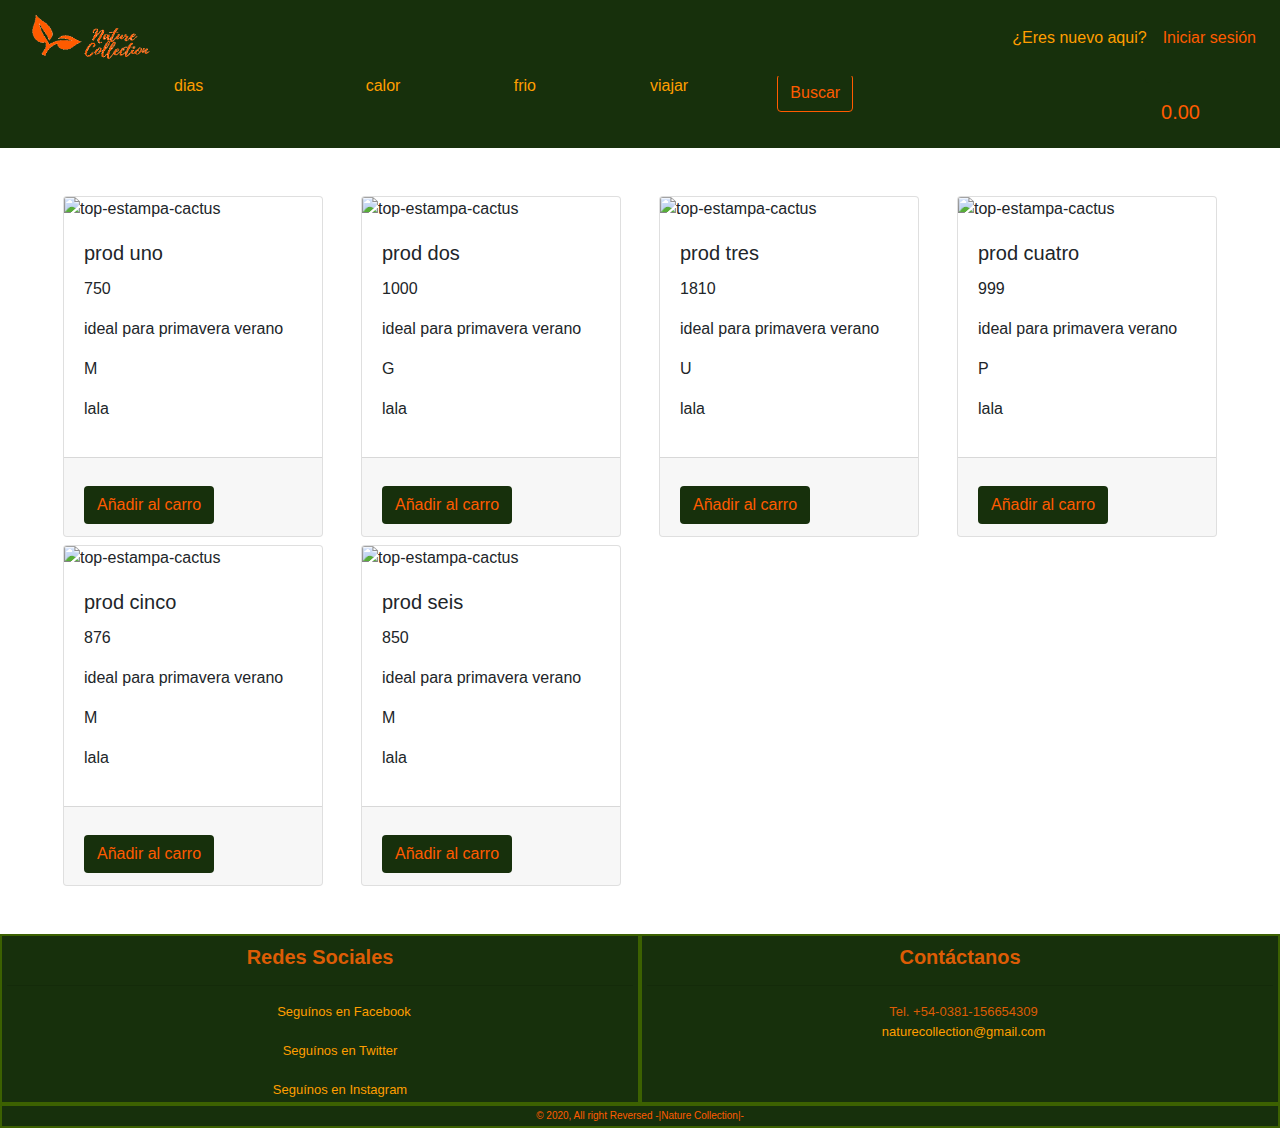
==== html/index_aux.html @ 307f5f38 "backup de index en el sentido que funciona presionar el carrito para que me aparezca el modal y las " ====
<!DOCTYPE html>
<html lang="es">
  <head>
    <!-- Required meta tags -->
    <meta charset="utf-8" />
    <meta
      name="viewport"
      content="width=device-width, initial-scale=1, shrink-to-fit=no"
    />

    <!-- Bootstrap CSS -->
    <link
      rel="stylesheet"
      href="https://stackpath.bootstrapcdn.com/bootstrap/4.5.2/css/bootstrap.min.css"
      integrity="sha384-JcKb8q3iqJ61gNV9KGb8thSsNjpSL0n8PARn9HuZOnIxN0hoP+VmmDGMN5t9UJ0Z"
      crossorigin="anonymous"
    />  
    
    
    <link rel="shortcut icon" href="../img/2049logoFav.ico" type="image/x-icon" />

    <link rel="stylesheet" href="../css/style.css" />

     <!--fontawesome-->
     <script src="https://kit.fontawesome.com/2e324fbfc1.js" crossorigin="anonymous"></script>

    <title>Nature Collection</title>
  </head>

  <body>
    <!--Main Navigation-->

    <!--Navbar1-->
        <!-- <div id="navbar1" class="container-fluid bg-green "> -->
      <nav class="navbar navbar-expand-lg  bg-green container-fluid fixed-top">
        <button
          class="navbar-toggler btn-buscar"
          type="button"
          data-toggle="collapse"
          data-target="#navbarTogglerDemo01"
          aria-controls="navbarTogglerDemo01"
          aria-expanded="false"
          aria-label="Toggle navigation"
        >
          <span class="navbar-toggler-icon"></span>
        </button>
        <a class="navbar-brand ml-3" href="#">
          <img
            src="../img/natureLogo.png"
            width="120px"
            height="50px"
            class="d-inline-block align-top"
            alt=""
            loading="lazy"
          />
        </a>

        <div class="collapse navbar-collapse" id="navbarTogglerDemo01">
          <ul class="navbar-nav ml-auto mt-2 mt-lg-0">
            <li class="nav-item">
              <a class="nav-link text-orangeLight" href="#">¿Eres nuevo aqui?</a>
            </li>
            <li class="nav-item">
              <a
                class="nav-link text-orange"
                href="#"
                data-toggle="modal"
                data-target="#modal"
                >Iniciar sesión</a
              >
            </li>
          </ul>
        </div>
      </nav>
    <!-- </div> -->
      <!--Navbar1----------->
    
  

    <!--Navbar2-->
    <!-- <div id="navbar2"class="container-fluid bg-green "> -->
      <nav
        class="navbar navbar-expand-lg bg-green container-fluid "
      >
        <button
          class="navbar-toggler btn-buscar"
          type="button"
          data-toggle="collapse"
          data-target="#navbarTogglerDemo03"
          aria-controls="navbarTogglerDemo03"
          aria-expanded="false"
          aria-label="Toggle navigation"
        >
          <span class="navbar-toggler-icon"></span>
        </button>

        <div class="collapse navbar-collapse" id="navbarTogglerDemo03">
          <ul class="navbar-nav  mt-2 mt-lg-0 navbar-ml">
            <li class="nav-item mr-5">
              <a class="nav-link text-orangeLight" href="#">Para todos los dias</a>
            </li>
            <li class="nav-item mr-5">
              <a class="nav-link text-orangeLight" href="#">Para el calor</a>
            </li>
            <li class="nav-item mr-5">
              <a class="nav-link text-orangeLight" href="#">Para el frio</a>
            </li>
            <li class="nav-item mr-5">
              <a class="nav-link text-orangeLight" href="#">Para viajar</a>
            </li>
          </ul>
          <form class="form-inline my-2 my-lg-0">
            <input
              class="form-control mr-sm-2"
              type="search"
              placeholder="Search"
              aria-label="Search"
            />
            <button
              class="btn btn-outline-success btn-buscar my-2 my-sm-0 mr-4"
              type="submit"
            >
              Buscar
            </button>
          </form>          
        </div>
        <!-- ORIGINAL -->
         <!-- <ul class="navbar-brand mr-5 mt-0 mb-0">
          <li class="nav-item active">
            <a class="nav-link text-orange" href="#"
            data-toggle="modal" data-target="#verCarrito" 
              > <span id="contador"></span>
              <i class="fas fa-shopping-cart"></i> $ 
              <span id="totalCarrito"></span>
            </a
            >
          </li>
        </ul>  -->

        <!-- BOTON QUE ABRE EL MODAL DEL CARRTO  VER ESTETICA-->
        <!-- ######################################################## -->
           <ul class="navbar-brand mr-5 mt-0 mb-0">
              <li>
                <a class="nav-link text-orange" href="#"> <span id="contador"></span> </a>
              
                <button type="button" class="btn btn-green" id="listarCarrito" data-toggle="modal" data-target="#verCarrito">
                  <i class="fas fa-shopping-cart"></i> 
                </button>
            
                
                <a class="nav-link text-orange" href="#"> <span id="totalCarrito">$</span> </a>
              </li>
          </ul> 
      </nav>
    <!-- </div> -->
    <!-- /Navbar2-->

    <!--Main layout-->
    <main>

      <div class="card-deck m-5" id="tarjetasProd">
          <!-- ---------- [se cargarán las cards dinámicamente] ---------- -->
      </div>

    </main>
    <!--Main layout-->

  

 

<!-- ------------------------- [Modal verCarrito] ------------------------- -->
<div class="modal fade" id="verCarrito" tabindex="-1" role="dialog" aria-labelledby="verCarritoTitulo" aria-hidden="true">
  <div class="modal-dialog" role="document">
    <div class="modal-content">
      <div class="modal-header">
        <h6 class="modal-title" id="verCarritoTitulo">Tu carrito: </h6>
        <button type="button" class="close" data-dismiss="modal" aria-label="Close">
          <span aria-hidden="true">&times;</span>
        </button>
      </div>
      <div class="modal-body">
        <div class="container" id="contenedorListaCarrito">
          <table class="table table-hover" id="items">
            <thead>
              <tr>
                <th scope="col">#</th>
                <th scope="col">Cant</th>
                <th scope="col">Producto</th>
                <th scope="col">Precio</th>
                <th scope="col">Eliminar</th>
              </tr>
            </thead>
            <tbody>
              <tr>
                <th scope="row">1</th>
                <td>3</td>
                <td>prod tres</td>
                <td>1999,99</td>
                <td><button id="btnBorrarItem" 
                    data-codigo="${item._codigo}" 
                    title="eliminar producto" 
                    type="button" class="btn btn-outline-danger btn-sm">
                    <i id="btnBorrarUsuariosAdmin" 
                    data-codigo="${item._codigo}" 
                    class="fa fa-window-close-o">
                    </i>
                    </button></td>
              </tr>
              </tr>
                
            </tbody>
          </table>
        </div>
      </div>
      <div class="modal-footer">
        <!-- <button type="button" id="botonVaciar" class="btn btn-deep-orange" data-dismiss="modal">Vaciar</button> -->
        <button type="button" id="botonVaciar" class="btn btn-danger" data-dismiss="modal">Vaciar</button>
        <button type="button" id="botonFinalizar" class="btn btn-green">Finalizar Compra</button>
      </div>
    </div>
  </div>
</div>
<!-- / Modal VER CARRITO-->


  <!-- FOOTER -->
  <div class="container-fluid p-0">
    <div class="footer">
      <div class="footer-content">
        <div class="row m-0">
                 
          <!--Primera Columna-->
          <div class="footer-section col-12 col-md-6">
            <h5 class="font-weight-bold mb-1 mt-1 text-center">Redes Sociales</h5>
            <hr>
            <ul>
              <a href="https://www.facebook.com/" class="text-orangeLight" target="_blank"><i class="fa fa-facebook ml-2"
                  aria-hidden="true"></i><span> Seguínos en Facebook</span></a><br><br>
              <a href="https://twitter.com/" class="text-orangeLight" target="_blank"><i class="fa fa-twitter" aria-hidden="true"></i><span>
                  Seguínos en Twitter</span></a><br><br>
              <a href="https://www.instagram.com/" class="text-orangeLight" target="_blank"><i class="fa fa-instagram"
                  aria-hidden="true"></i><span> Seguínos en Instagram</span></a><br><br>
            </ul>
          </div>
          <!--Segunda Columna-->
          <div class="footer-section col-12 col-md-6">
            <div>
              <h5 class="font-weight-bold mb-1 mt-1 text-center">Contáctanos</h5>
              <hr>
              <div class="telefono">
                <span><i class="fa fa-phone" aria-hidden="true"></i>&nbsp; Tel. +54-0381-156654309</span>
                <div class="email">
                  <a target="_blank" href="https://mail.google.com/" class="text-orangeLight"><span><i class="fa fa-envelope-o"
                        aria-hidden="true"></i>&nbsp; naturecollection@gmail.com</span></a>
                </div>
              </div>
            </div>
          </div>
        </div>
      </div>
      <!--Ultima Fila-->
      <div class="row m-0">
        <div class="footer-botton col">
          &copy; 2020, All right Reversed -|Nature Collection|-
        </div>
      </div>
    </div>
  </div>
  <!--Fín de Footer-->
   
    <!-- Optional JavaScript -->
    
    
    <!-- jQuery first, then Popper.js, then Bootstrap JS -->
    <script
    src="https://code.jquery.com/jquery-3.5.1.slim.min.js"
    integrity="sha384-DfXdz2htPH0lsSSs5nCTpuj/zy4C+OGpamoFVy38MVBnE+IbbVYUew+OrCXaRkfj"
    crossorigin="anonymous"
    ></script>
    <script
    src="https://cdn.jsdelivr.net/npm/popper.js@1.16.1/dist/umd/popper.min.js"
    integrity="sha384-9/reFTGAW83EW2RDu2S0VKaIzap3H66lZH81PoYlFhbGU+6BZp6G7niu735Sk7lN"
    crossorigin="anonymous"
    ></script>
    <script
    src="https://stackpath.bootstrapcdn.com/bootstrap/4.5.2/js/bootstrap.min.js"
    integrity="sha384-B4gt1jrGC7Jh4AgTPSdUtOBvfO8shuf57BaghqFfPlYxofvL8/KUEfYiJOMMV+rV"
    crossorigin="anonymous"
    ></script>
    <script src="../js/funcionesCarrito.js" type="module"></script>


  </body>
</html>
---- css/style.css ----
:root{
    --color-verdeOscuro: #17300c;
    --color-verdeMedio: #3c6101;
    --color-naranjaChillon:#ff5b00;
    --color-naranjaFuerteApagado:#dc5c05;
    --color-naranjaClaro: #ff9e00;
    --color-clarito: #f5f6f8;
    --color-blanco: #ffffff;    

}

html,
body
 {
    height: 100%;
    padding:0px;
    
}

/* backgrounds y botones  */

.bg-green{
    background-color: #17300C;
    
}

.btn-green{
    background-color: #17300C;
    color: var(--color-naranjaChillon);
    
}

.btn-green:hover{
    background-color: var(--color-naranjaClaro) !important;
    color: var(--color-blanco);
}

.text-orange{
    color: var(--color-naranjaChillon) !important;
}

.text-orangeLight {
    color: var(--color-naranjaClaro) !important;
}

.btn-buscar{
    color:var(--color-naranjaChillon);
    border-color: var(--color-naranjaChillon);
    background: transparent;
}
.btn-buscar:hover {
    background-color: var(--color-naranjaClaro) !important;
    border-color: var(--color-blanco);
    
}

/* imagen de portada */
#portada {
    height: 720px;
    /* margin-top: 30px; */
    padding: 3rem 2rem;
    color: #ffffff;
    background: url(../img/portada5.jpg)no-repeat center center fixed;      
    position: relative;
    /* overflow: hidden; */
    -webkit-background-size: cover;
    -moz-background-size: cover;
    -o-background-size: cover;
    background-size: cover; 
    
}


/* animacion del texto de portada */
.texto {
    display: block;
    margin-right: auto;
    margin-left: auto;
    /* overflow: hidden; */
    position:relative; 
    top:170px; 
    width: 700px; 
    height:350px;  
    
     /* opacity: 0.6; */
     /* font-family:""; */
     }  
    
    
    .texto h1{
     margin: 100px 0px 0px 40px;
     position:absolute; 
     left:0px;
     top:30px; 
     transform:translateX(-120%);
     transition:all .7s ease;
     color: var(--color-blanco);
     font-weight: bold;
    } 
    
    .texto:hover:before{ 
     width: 90%;
      }
    .texto:hover:after {
        width: 90%;
      }
     .texto:hover h1,.texto:hover p{
     transform:translateX(0%); 
     transition:all .7s ease;
      }
    .texto:hover{
     background-size: 110% 110%;
     transition:all .7s ease;
    
    }

    .text-shadow {
        text-shadow: 0 0 0.2em #ff5b00;
    }


    .navbar-ml{
        margin-left: 150px;
    }



    /* footer */
.footer {
    background: var(--color-verdeOscuro);
    color: var(--color-naranjaFuerteApagado);
    margin-left: 0px;
    margin-right: 0px;
    
  }
  .footer .footer-botton {
    background: var(--color-verdeOscuro);
    color: var(--color-naranjaChillon);
    text-align: center;
    bottom: 0px;
    left: 0px;
    line-height: 20px;
    border: 2px solid var(--color-verdeMedio);
    font-size: x-small;
  }
  
  .footer .footer-content .footer-section {
    border: 2px solid var(--color-verdeMedio);
    padding: 5px;
    color: var(--color-naranjaFuerteApagado);
    font-size: small;
    text-align: center;
    height: 170px;
  }
  /* FIN FOOTER */
  
  
/*   
    .icono {
        /* width: 40px;
        height: auto; */
    /* } */ 

        /* .sticky-top-2 {
          position: -webkit-sticky;
          position: sticky;
          top: 76px;
          z-index: 1020;
        } */
      

        /* @supports ((position: -webkit-sticky) or (position: sticky)) {
            .sticky-top-2 {
              position: -webkit-sticky !important;
              position: sticky;
              top: 100px;
              z-index: 1030;
            }
          } */

/* IMPORTANT PARA LAS TARJETAS */
    .card-deck {
    display: grid;
    grid-template-columns: repeat(auto-fit, minmax(250px, 1fr));
    grid-gap: .5rem;
}
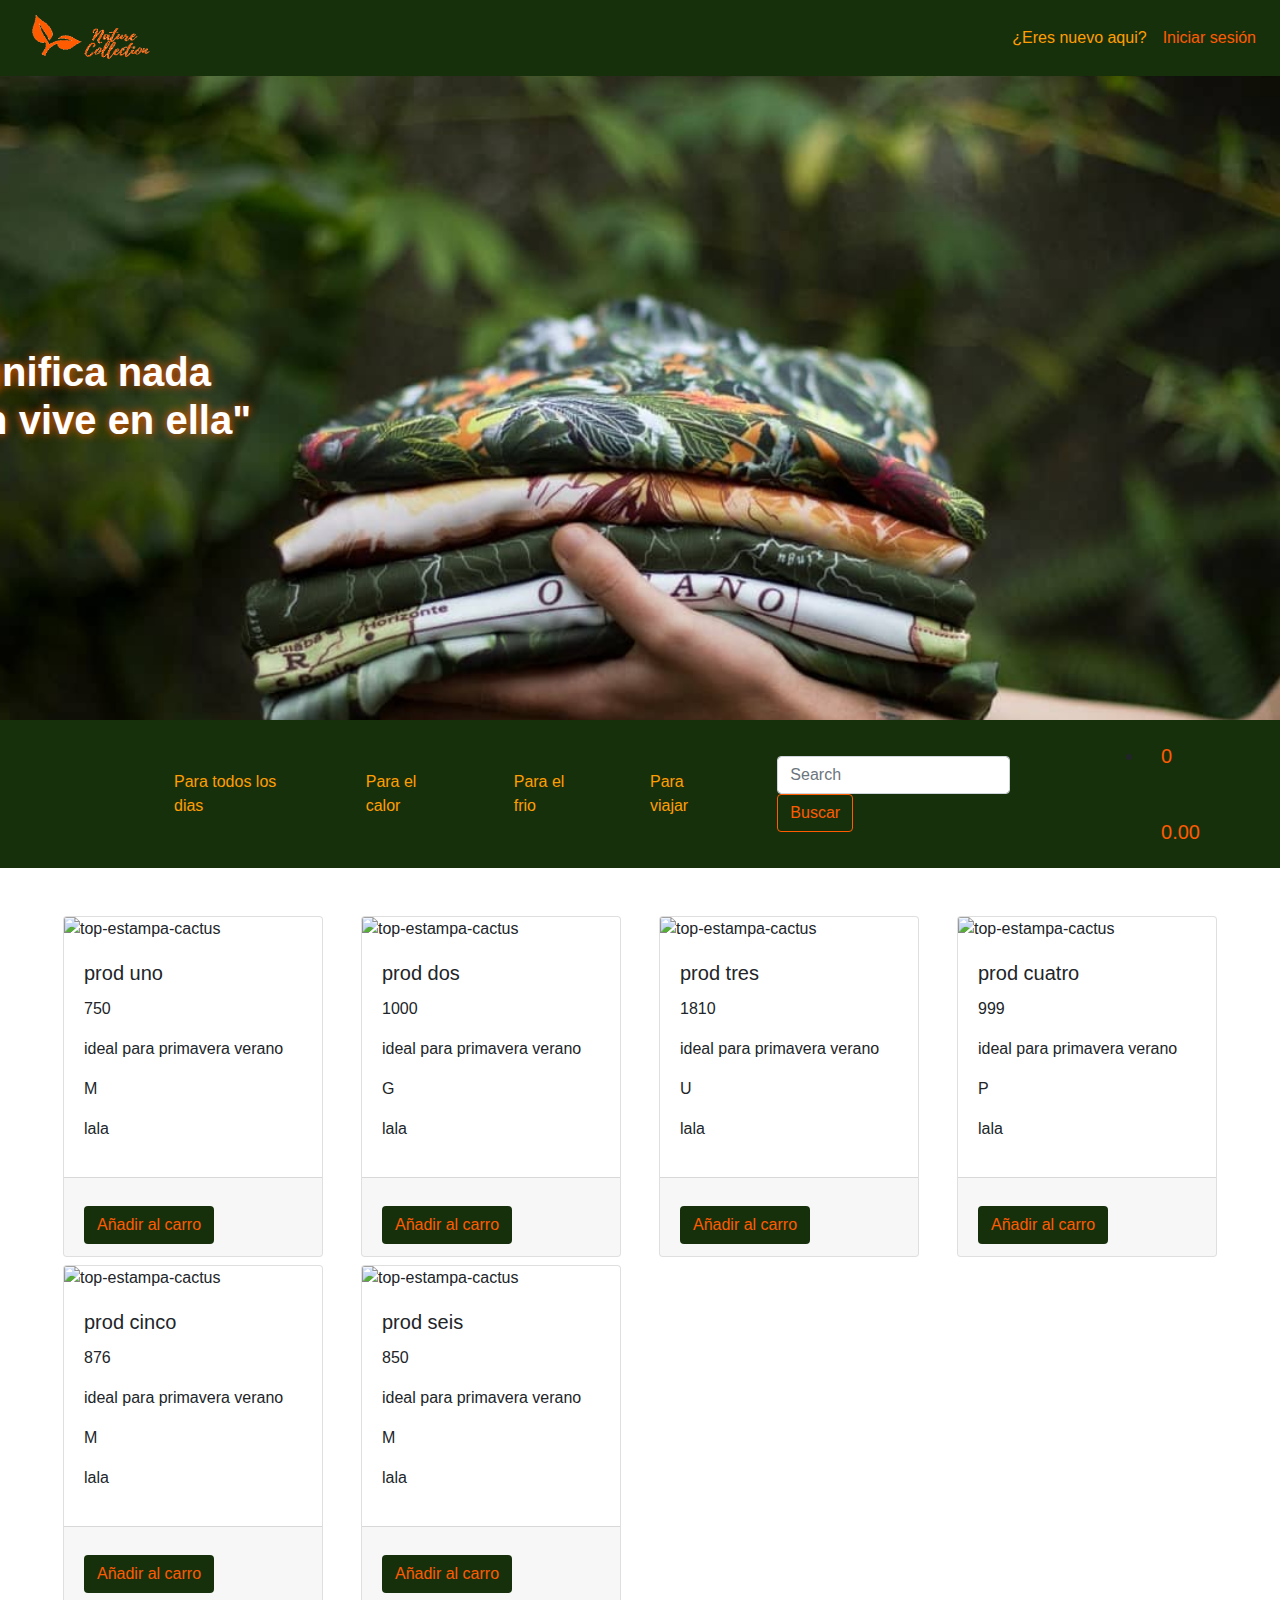
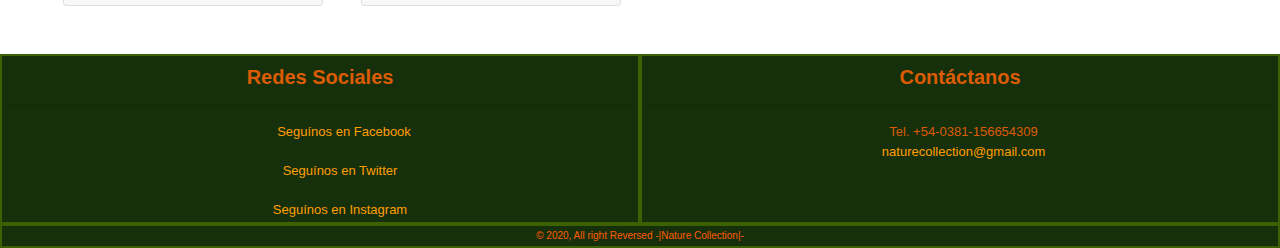
==== commit db31b539: "funcionando comprar pero me salen mensaje raritos" ====
--- a/html/index_aux.html
+++ b/html/index_aux.html
@@ -75,7 +75,20 @@
     <!-- </div> -->
       <!--Navbar1----------->
     
-  
+    <div id="portada" class="container-fluid text-center text-md-left">
+      <div class="row align-items-center">
+        <div
+          class="col-10 offset-1 col-md-8 offset-md-2 col-lg-6 offset-lg-3 texto"
+        >
+          <h1 class="text-center text-shadow">
+            <strong
+              >"La ropa no significa nada hasta que alguien vive en
+              ella"</strong
+            >
+          </h1>
+        </div>
+      </div>
+    </div>
 
     <!--Navbar2-->
     <!-- <div id="navbar2"class="container-fluid bg-green "> -->
@@ -124,20 +137,9 @@
             </button>
           </form>          
         </div>
-        <!-- ORIGINAL -->
-         <!-- <ul class="navbar-brand mr-5 mt-0 mb-0">
-          <li class="nav-item active">
-            <a class="nav-link text-orange" href="#"
-            data-toggle="modal" data-target="#verCarrito" 
-              > <span id="contador"></span>
-              <i class="fas fa-shopping-cart"></i> $ 
-              <span id="totalCarrito"></span>
-            </a
-            >
-          </li>
-        </ul>  -->
-
-        <!-- BOTON QUE ABRE EL MODAL DEL CARRTO  VER ESTETICA-->
+        
+        <!-- ######################################################## -->
+        <!-- BOTON QUE ABRE EL MODAL DEL CARRTO  ARREGLAR LA ESTETICA-->
         <!-- ######################################################## -->
            <ul class="navbar-brand mr-5 mt-0 mb-0">
               <li>
@@ -146,8 +148,7 @@
                 <button type="button" class="btn btn-green" id="listarCarrito" data-toggle="modal" data-target="#verCarrito">
                   <i class="fas fa-shopping-cart"></i> 
                 </button>
-            
-                
+        
                 <a class="nav-link text-orange" href="#"> <span id="totalCarrito">$</span> </a>
               </li>
           </ul> 
@@ -180,8 +181,8 @@
         </button>
       </div>
       <div class="modal-body">
-        <div class="container" id="contenedorListaCarrito">
-          <table class="table table-hover" id="items">
+        <!-- <div class="container" id="contenedorListaCarrito"> -->
+          <table class="table table-hover" id="factura">
             <thead>
               <tr>
                 <th scope="col">#</th>
@@ -191,32 +192,17 @@
                 <th scope="col">Eliminar</th>
               </tr>
             </thead>
-            <tbody>
-              <tr>
-                <th scope="row">1</th>
-                <td>3</td>
-                <td>prod tres</td>
-                <td>1999,99</td>
-                <td><button id="btnBorrarItem" 
-                    data-codigo="${item._codigo}" 
-                    title="eliminar producto" 
-                    type="button" class="btn btn-outline-danger btn-sm">
-                    <i id="btnBorrarUsuariosAdmin" 
-                    data-codigo="${item._codigo}" 
-                    class="fa fa-window-close-o">
-                    </i>
-                    </button></td>
-              </tr>
-              </tr>
-                
+            <tbody id="items">
+              
+                 <!-- ---------- [se cargará el carrito dinámicamente] ---------- -->
+                            
             </tbody>
           </table>
-        </div>
+        <!-- </div> -->
       </div>
       <div class="modal-footer">
-        <!-- <button type="button" id="botonVaciar" class="btn btn-deep-orange" data-dismiss="modal">Vaciar</button> -->
         <button type="button" id="botonVaciar" class="btn btn-danger" data-dismiss="modal">Vaciar</button>
-        <button type="button" id="botonFinalizar" class="btn btn-green">Finalizar Compra</button>
+        <button type="button" id="botonFinalizar" class="btn btn-green" data-dismiss="modal">Finalizar Compra</button>
       </div>
     </div>
   </div>
@@ -270,8 +256,8 @@
   <!--Fín de Footer-->
    
     <!-- Optional JavaScript -->
-    
-    
+    <script src="../js/funcionesCarrito.js" type="module"></script>
+
     <!-- jQuery first, then Popper.js, then Bootstrap JS -->
     <script
     src="https://code.jquery.com/jquery-3.5.1.slim.min.js"
@@ -288,8 +274,6 @@
     integrity="sha384-B4gt1jrGC7Jh4AgTPSdUtOBvfO8shuf57BaghqFfPlYxofvL8/KUEfYiJOMMV+rV"
     crossorigin="anonymous"
     ></script>
-    <script src="../js/funcionesCarrito.js" type="module"></script>
-
 
   </body>
 </html>
